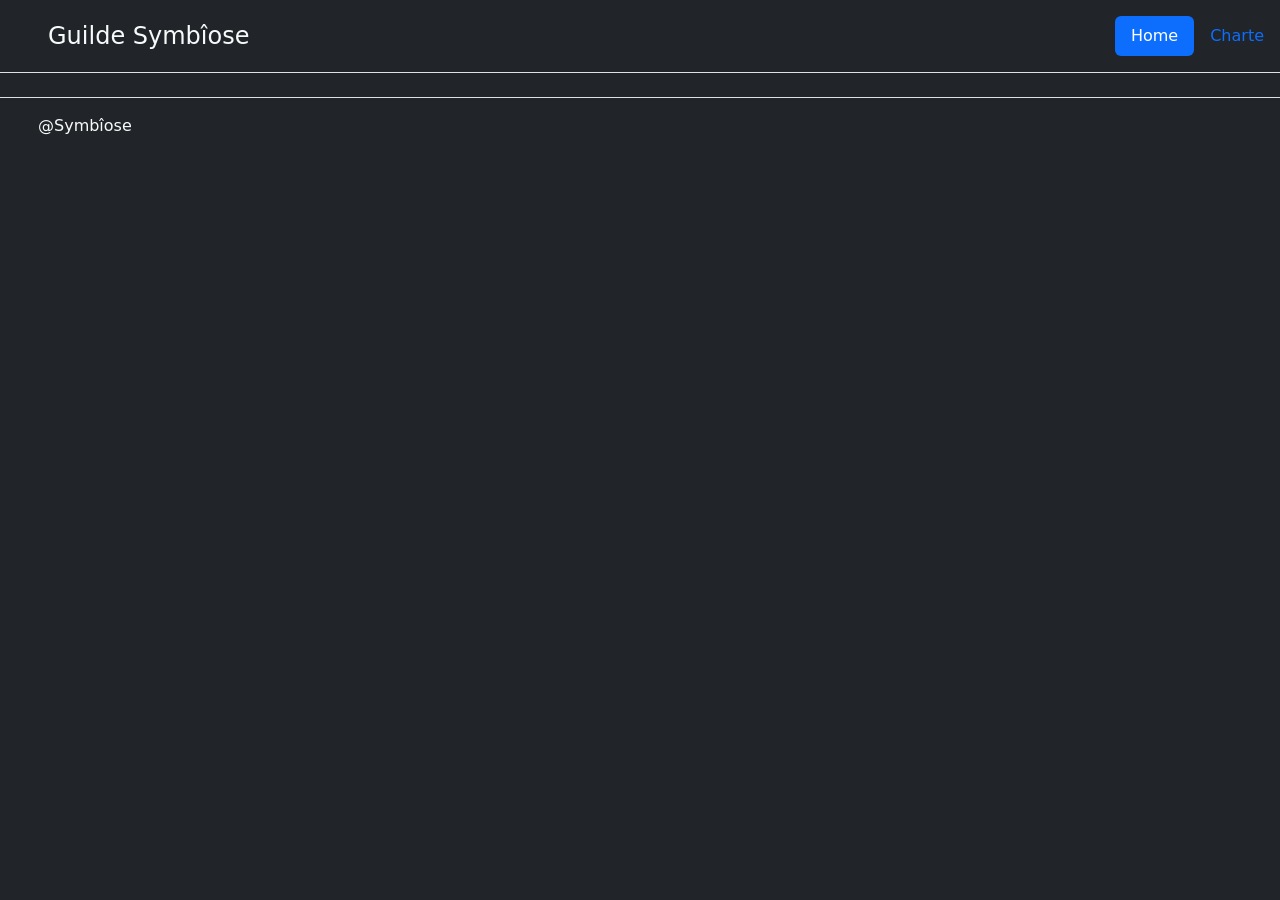
==== index.html @ c847e7b4 "First commit Premier commit, index à faire plus tard, Onglet charte à compléter + adapté le style su" ====
<!DOCTYPE html>
<html lang="en">

<head>
    <meta charset="UTF-8">
    <meta name="viewport" content="width=device-width, initial-scale=1.0">
    <title>Symbîose</title>
    <link href="https://cdn.jsdelivr.net/npm/bootstrap@5.3.8/dist/css/bootstrap.min.css" rel="stylesheet"
        integrity="sha384-sRIl4kxILFvY47J16cr9ZwB07vP4J8+LH7qKQnuqkuIAvNWLzeN8tE5YBujZqJLB" crossorigin="anonymous">


</head>

<body class="bg-dark">
    <header class="d-flex flex-wrap justify-content-center py-3 mb-4 border-bottom"> <a href="/"
            class="d-flex align-items-center mb-3 mb-md-0 me-md-auto link-body-emphasis text-decoration-none"> <svg
                class="bi me-2" width="40" height="32" aria-hidden="true">
                <use xlink:href="#bootstrap"></use>
            </svg> <span class="fs-4 text-light">Guilde Symbîose</span> </a>
        <ul class="nav nav-pills text-center">
            <li class="nav-item"><a href="#" class="nav-link active" aria-current="page">Home</a></li>
            <li class="nav-item"><a href="charte.html" class="nav-link">Charte</a></li>
        </ul>
    </header>


    <footer class="d-flex flex-wrap justify-content-between align-items-center py-3 my-4 border-top">
        <div class="col-md-4 d-flex align-items-center"> <a href="/"
                class="mb-3 me-2 mb-md-0 text-body-secondary text-decoration-none lh-1" aria-label="Bootstrap"> <svg
                    class="bi" width="30" height="24" aria-hidden="true">
                    <use xlink:href="#bootstrap"></use>
                </svg> </a> <span class="mb-3 mb-md-0 text-light">@Symbîose</span> </div>
        <ul class="nav col-md-4 justify-content-end list-unstyled d-flex">
            <li class="ms-3"><a class="text-body-secondary" href="#" aria-label="Raiderio"><svg class="bi" width="24"
                        height="24" aria-hidden="true">
                        <use href="assets/svg/Mark_2ColorWhite.svg"></use>
                    </svg></a></li>
            <li class="ms-3"><a class="text-body-secondary" href="#" aria-label="Facebook"><svg class="bi" width="24"
                        height="24">
                        <use xlink:href="#facebook"></use>
                    </svg></a></li>
        </ul>
    </footer>
    <script src="https://cdn.jsdelivr.net/npm/bootstrap@5.3.8/dist/js/bootstrap.bundle.min.js"
        integrity="sha384-FKyoEForCGlyvwx9Hj09JcYn3nv7wiPVlz7YYwJrWVcXK/BmnVDxM+D2scQbITxI"
        crossorigin="anonymous"></script>
</body>

</html>
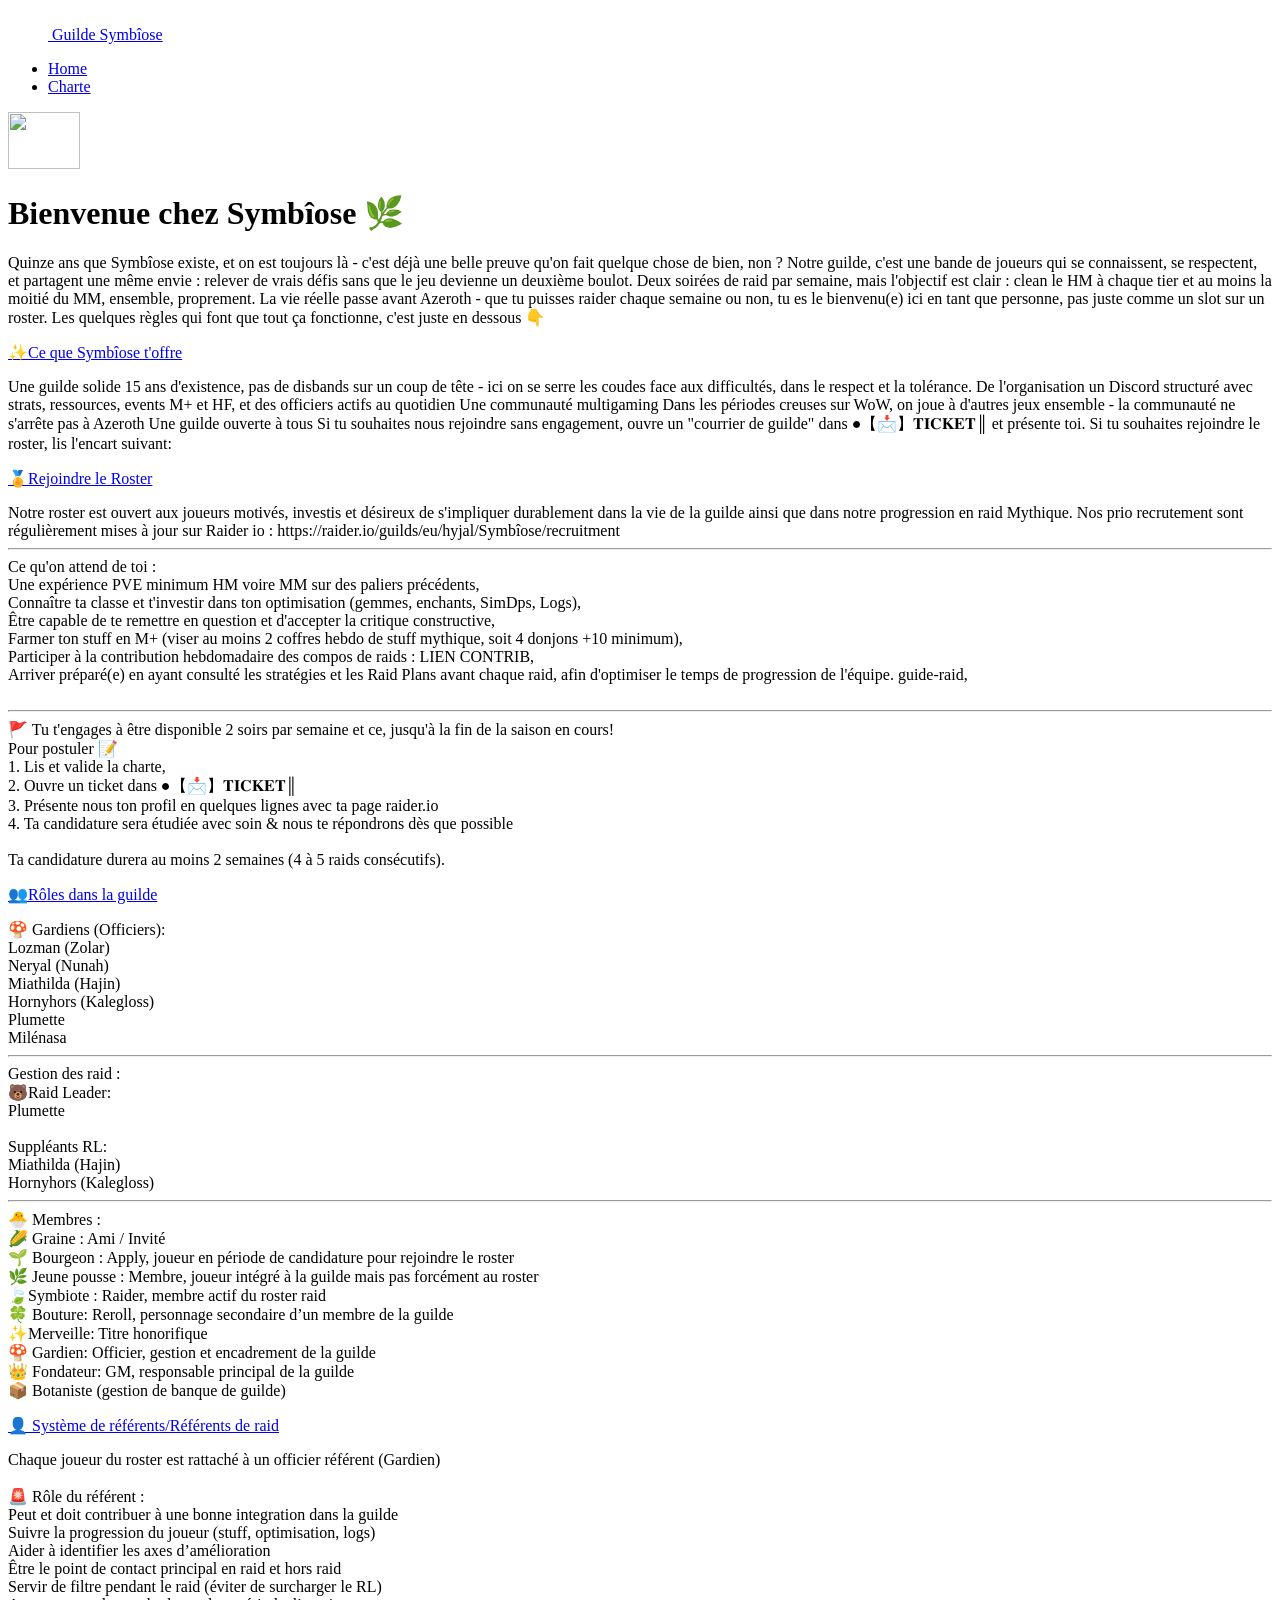
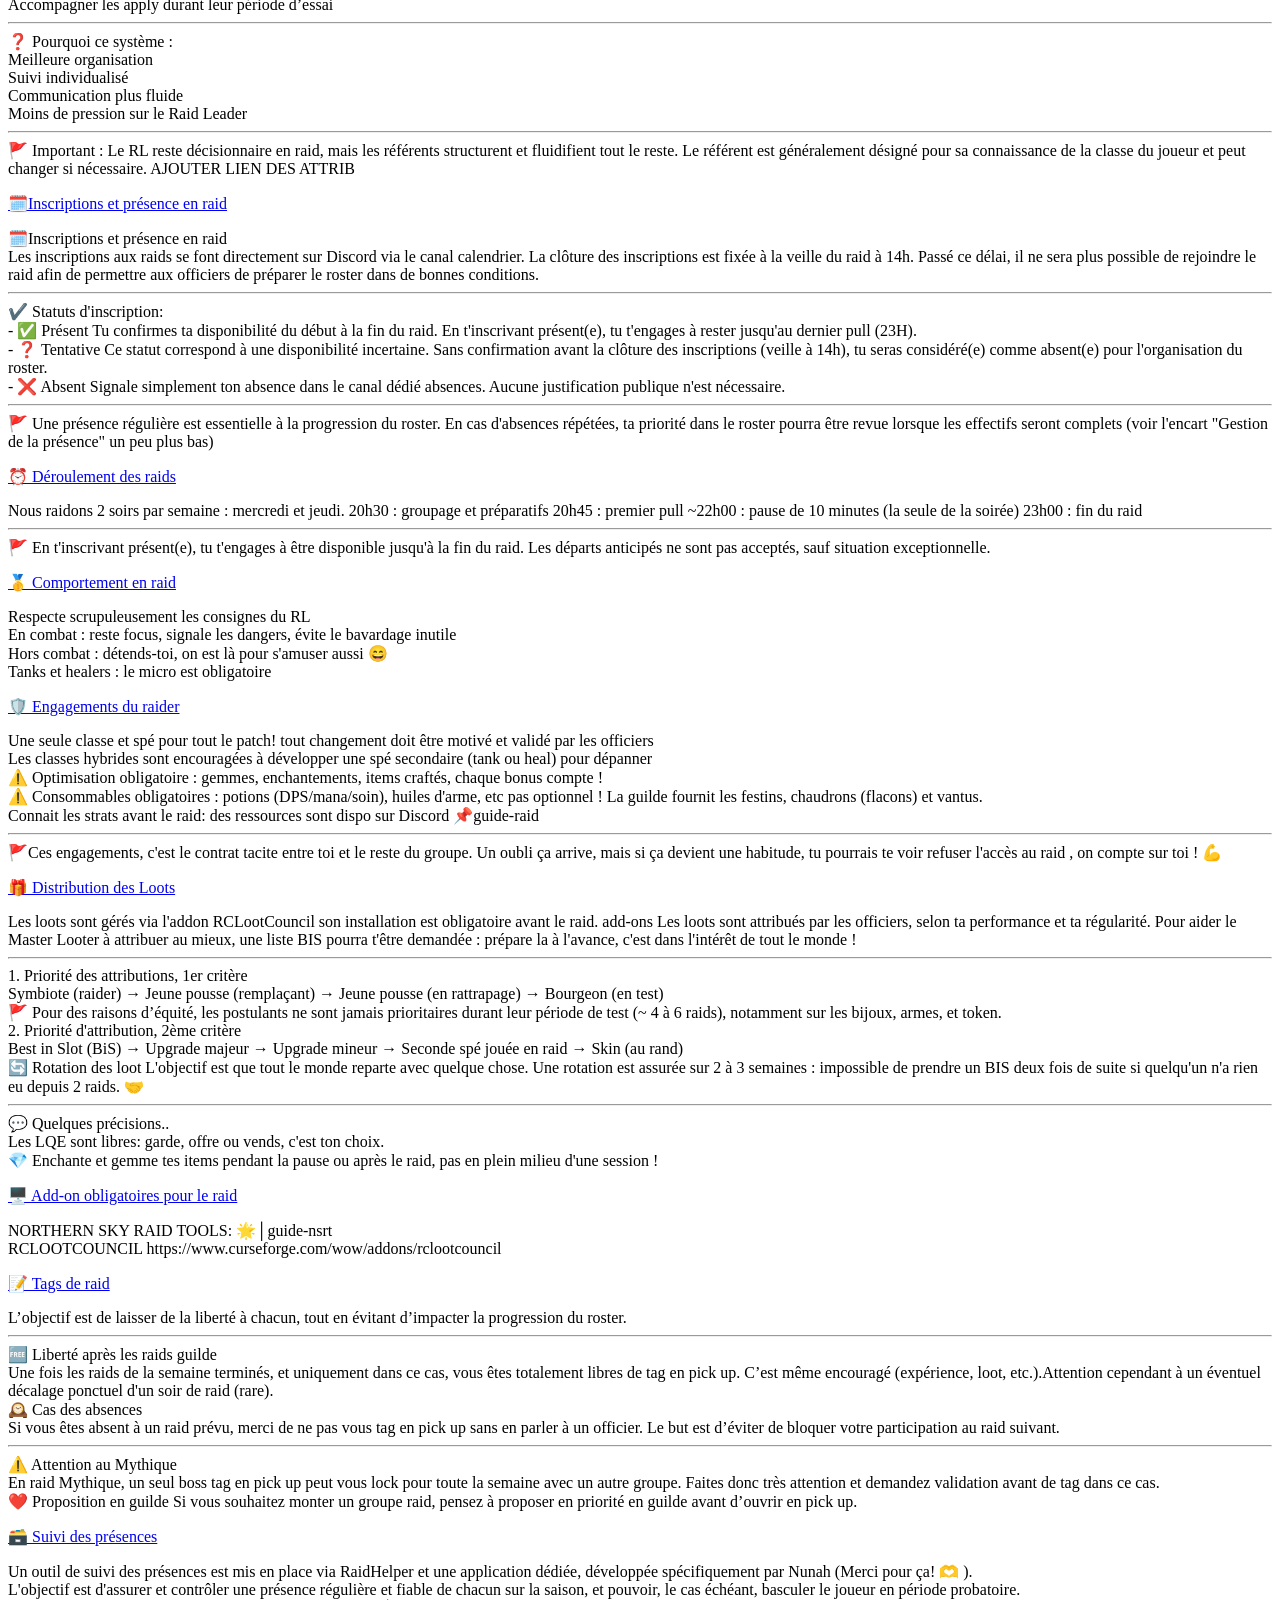
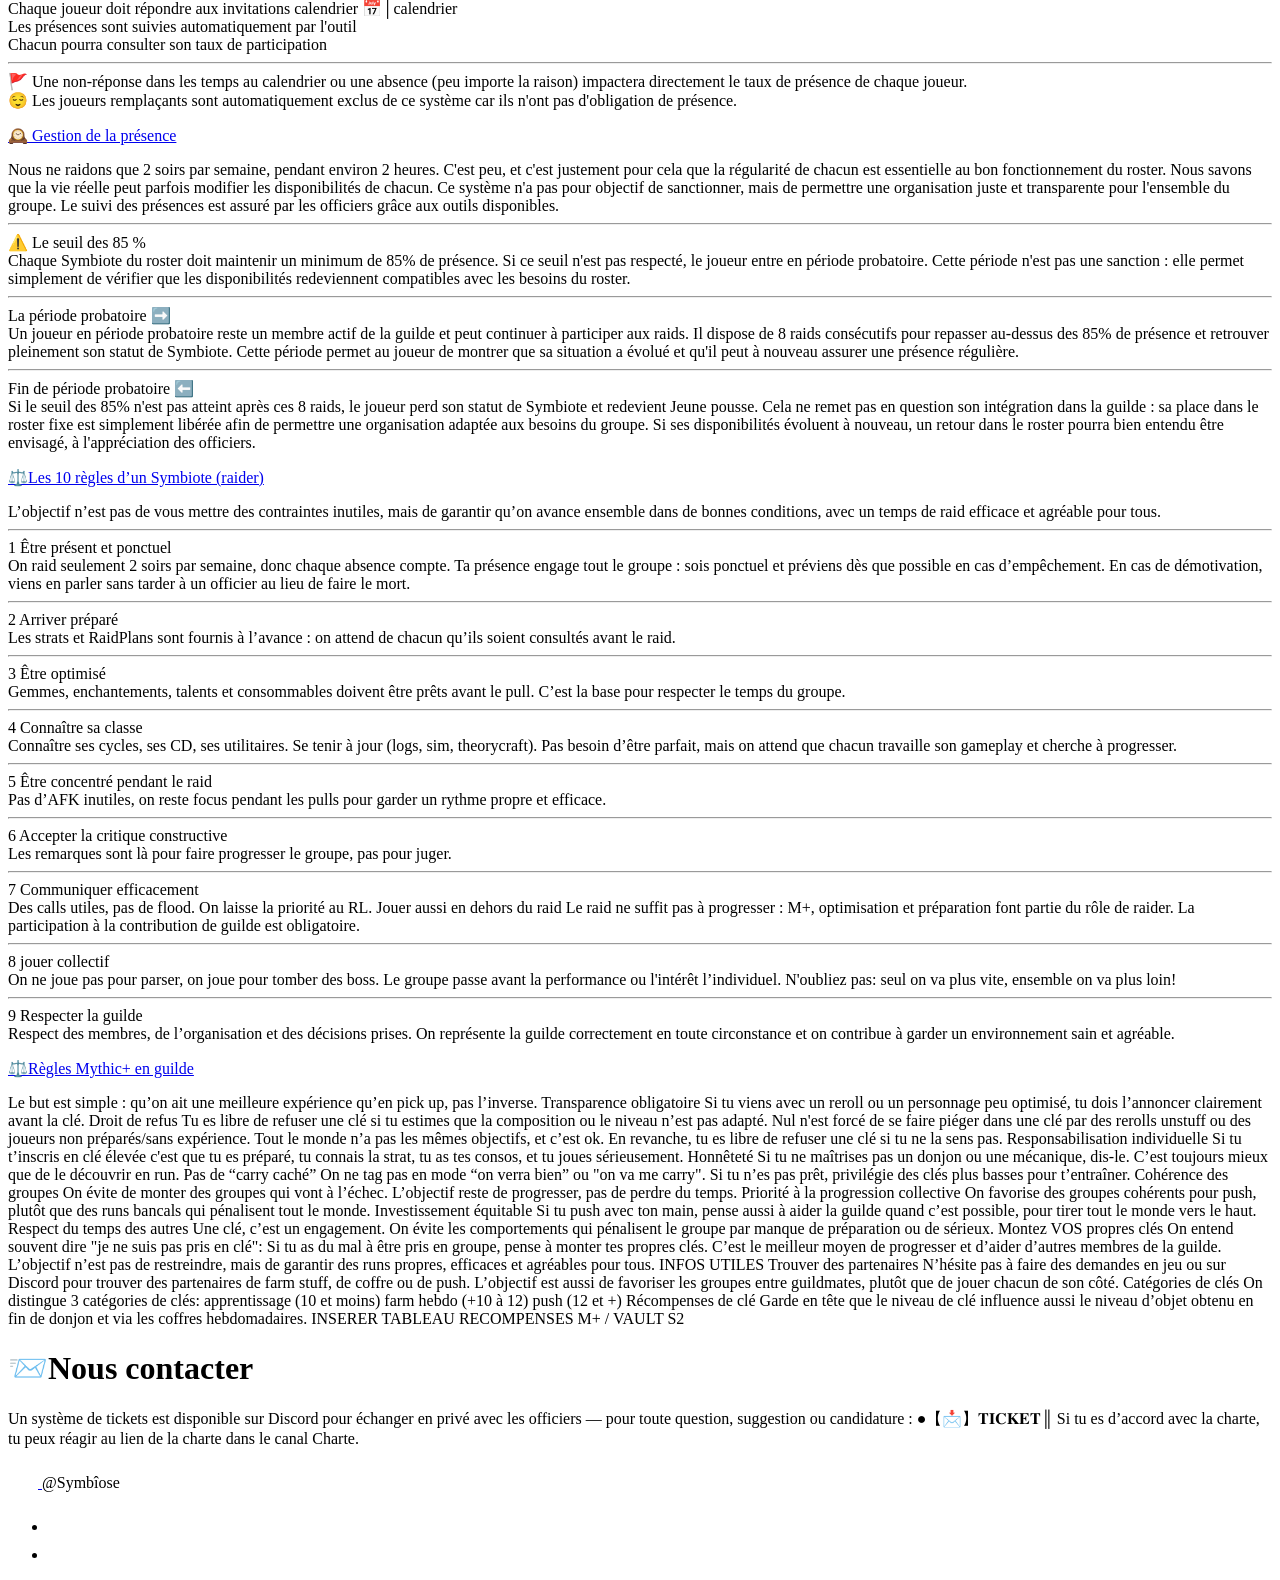
==== commit 2562b262: "Boutons centré Les boutons sont centrés, ça facilite un peu la "lecture". Auto redirect sur la chart" ====
--- a/index.html
+++ b/index.html
@@ -2,12 +2,13 @@
 <html lang="en">
 
 <head>
+    
     <meta charset="UTF-8">
     <meta name="viewport" content="width=device-width, initial-scale=1.0">
     <title>Symbîose</title>
     <link href="https://cdn.jsdelivr.net/npm/bootstrap@5.3.8/dist/css/bootstrap.min.css" rel="stylesheet"
         integrity="sha384-sRIl4kxILFvY47J16cr9ZwB07vP4J8+LH7qKQnuqkuIAvNWLzeN8tE5YBujZqJLB" crossorigin="anonymous">
-
+        <meta http-equiv="refresh" content="0; url=https://ahajin.github.io/Symbiose_website/charte.html" />
 
 </head>
 
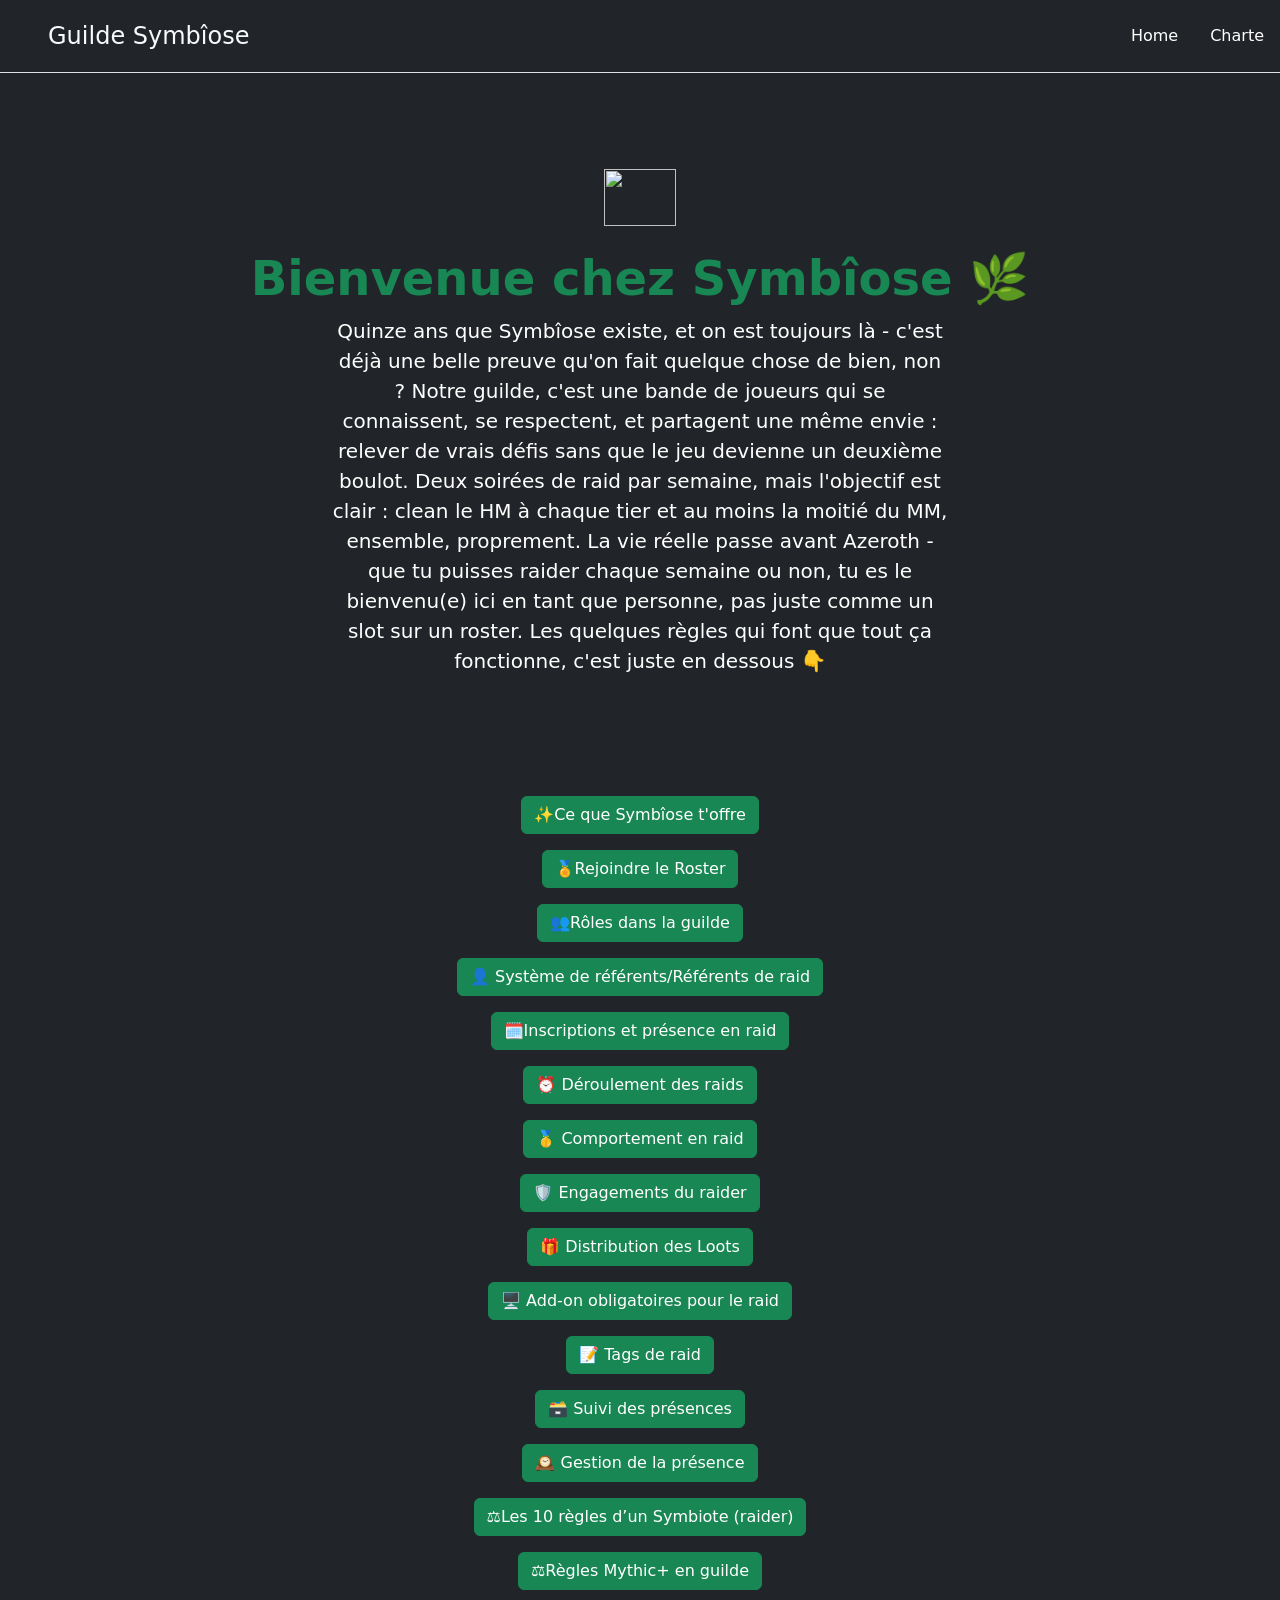
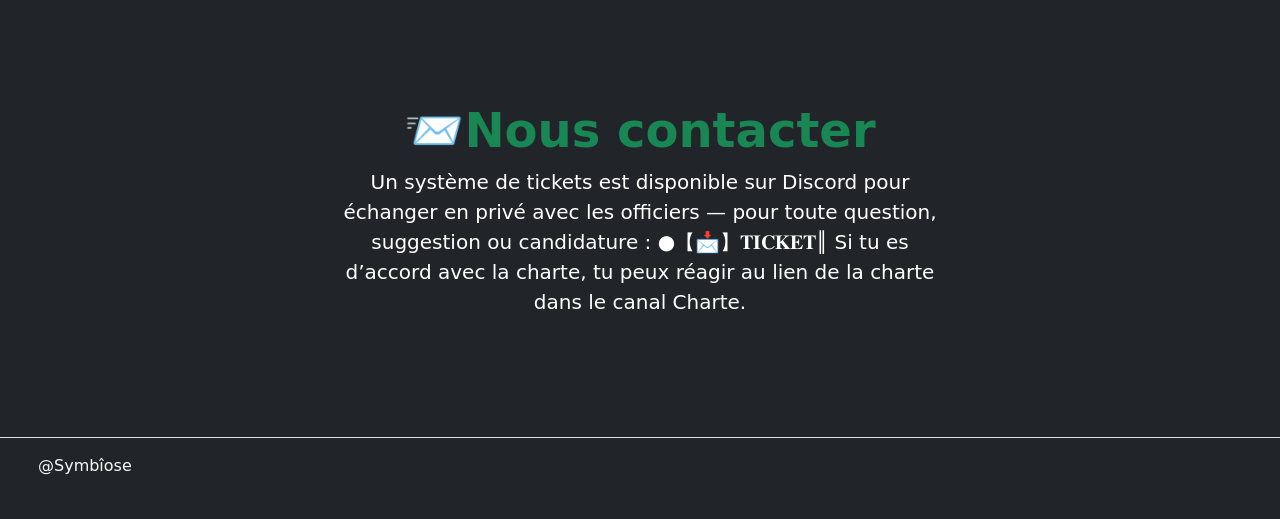
==== commit ac4e6e11: "Refactor index.html for language and redirection Updated HTML structure and language settings, added" ====
--- a/index.html
+++ b/index.html
@@ -1,50 +1,14 @@
-<!DOCTYPE html>
-<html lang="en">
-
+<!doctype html>
+<html lang="fr">
 <head>
-    
-    <meta charset="UTF-8">
-    <meta name="viewport" content="width=device-width, initial-scale=1.0">
-    <title>Symbîose</title>
-    <link href="https://cdn.jsdelivr.net/npm/bootstrap@5.3.8/dist/css/bootstrap.min.css" rel="stylesheet"
-        integrity="sha384-sRIl4kxILFvY47J16cr9ZwB07vP4J8+LH7qKQnuqkuIAvNWLzeN8tE5YBujZqJLB" crossorigin="anonymous">
-        <meta http-equiv="refresh" content="0; url=https://ahajin.github.io/Symbiose_website/charte.html" />
-
+  <meta charset="utf-8">
+  <meta name="viewport" content="width=device-width, initial-scale=1">
+  <meta http-equiv="refresh" content="0; url=charte.html">
+  <link rel="canonical" href="charte.html">
+  <title>Symbîose - Charte de guilde</title>
+  <script>window.location.replace("charte.html");</script>
 </head>
-
-<body class="bg-dark">
-    <header class="d-flex flex-wrap justify-content-center py-3 mb-4 border-bottom"> <a href="/"
-            class="d-flex align-items-center mb-3 mb-md-0 me-md-auto link-body-emphasis text-decoration-none"> <svg
-                class="bi me-2" width="40" height="32" aria-hidden="true">
-                <use xlink:href="#bootstrap"></use>
-            </svg> <span class="fs-4 text-light">Guilde Symbîose</span> </a>
-        <ul class="nav nav-pills text-center">
-            <li class="nav-item"><a href="#" class="nav-link active" aria-current="page">Home</a></li>
-            <li class="nav-item"><a href="charte.html" class="nav-link">Charte</a></li>
-        </ul>
-    </header>
-
-
-    <footer class="d-flex flex-wrap justify-content-between align-items-center py-3 my-4 border-top">
-        <div class="col-md-4 d-flex align-items-center"> <a href="/"
-                class="mb-3 me-2 mb-md-0 text-body-secondary text-decoration-none lh-1" aria-label="Bootstrap"> <svg
-                    class="bi" width="30" height="24" aria-hidden="true">
-                    <use xlink:href="#bootstrap"></use>
-                </svg> </a> <span class="mb-3 mb-md-0 text-light">@Symbîose</span> </div>
-        <ul class="nav col-md-4 justify-content-end list-unstyled d-flex">
-            <li class="ms-3"><a class="text-body-secondary" href="#" aria-label="Raiderio"><svg class="bi" width="24"
-                        height="24" aria-hidden="true">
-                        <use href="assets/svg/Mark_2ColorWhite.svg"></use>
-                    </svg></a></li>
-            <li class="ms-3"><a class="text-body-secondary" href="#" aria-label="Facebook"><svg class="bi" width="24"
-                        height="24">
-                        <use xlink:href="#facebook"></use>
-                    </svg></a></li>
-        </ul>
-    </footer>
-    <script src="https://cdn.jsdelivr.net/npm/bootstrap@5.3.8/dist/js/bootstrap.bundle.min.js"
-        integrity="sha384-FKyoEForCGlyvwx9Hj09JcYn3nv7wiPVlz7YYwJrWVcXK/BmnVDxM+D2scQbITxI"
-        crossorigin="anonymous"></script>
+<body>
+  <p>Redirection vers la <a href="charte.html">charte de la guilde Symbîose</a>…</p>
 </body>
-
-</html>+</html>
